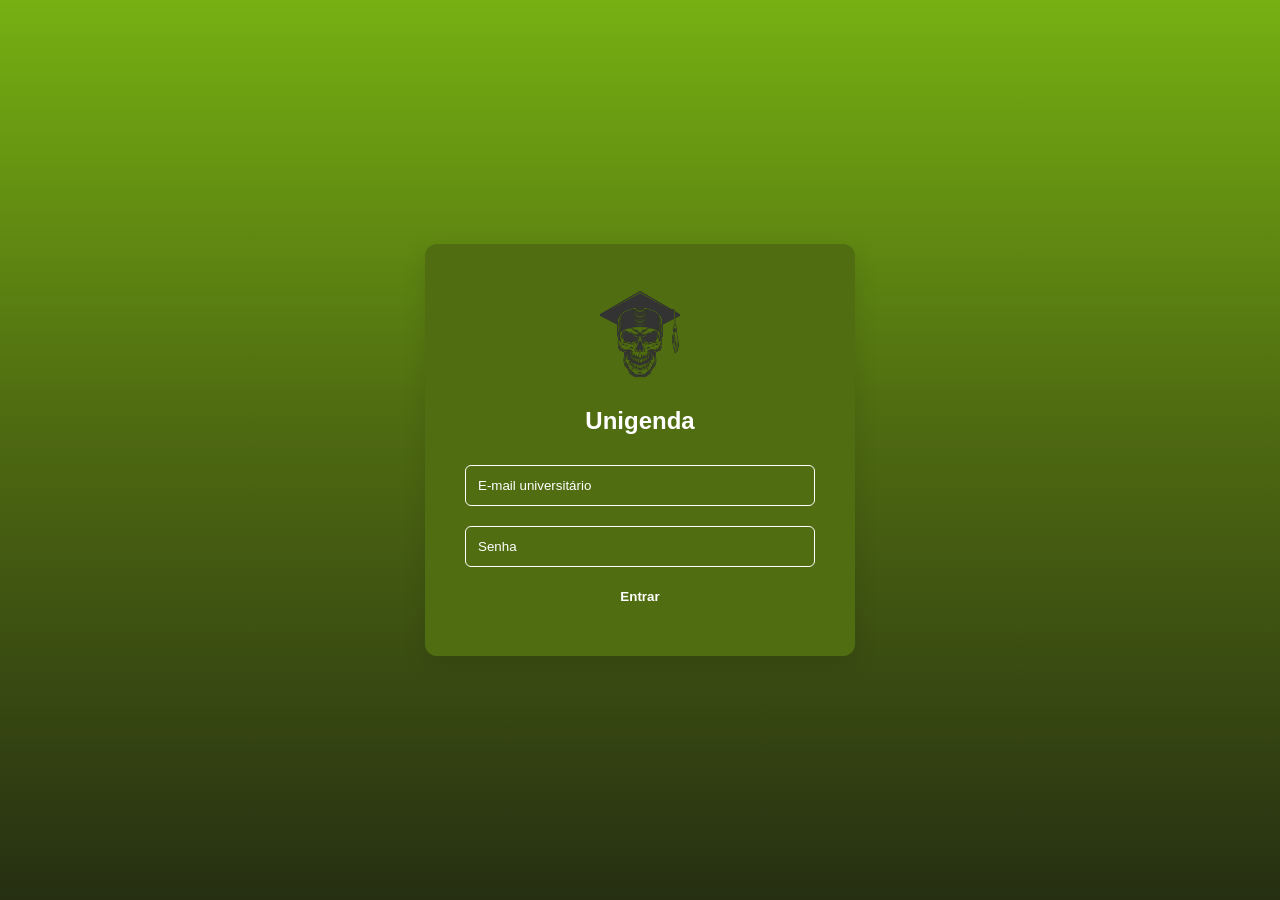
==== index.html @ 752a2f57 "feat: add login page HTML structure" ====
<!DOCTYPE html>
<html lang="pt-br">
<head>
    <meta charset="UTF-8">
    <meta name="viewport" content="width=device-width, initial-scale=1.0">
    <title>UniAgenda - Login</title>
    <link rel="stylesheet" href="css/login.css">
</head>
<body>
    <div class="login-card">
        <div class="banner" >

            <img src="uni.png" alt="Logo da Unigenda" class="logo">
            <h2>Unigenda</h2>
        </div>
        <form id="login-form">
            <input type="email" id="email" placeholder="E-mail universitário" required>
            <input type="password" id="password" placeholder="Senha" required>
            <button type="submit">Entrar</button>
        </form>
    </div>

    <!-- 
    cor primária de fundo
    #506D11
    #262F12 mais escuro
    cor secundaria
    #76b012
    cor quartenaria
    #A1EE12

    -->
    <script src="javascript/login.js"></script>
</body>
</html>
---- css/login.css ----
:root {
    --primary-color: #506D11;
    --secondary-color: #76b012;
    --terciary-color: #262F12;
    --background-gradient: linear-gradient(-0deg, #262F12 0%, #506D11 55%, #76b012 100%);
    --input-border-color: white;
    --input-focus-border-color: #A1EE12;
    --button-border-color: #76b012;
    --button-hover-shadow-color: #A1EE12;
}
.logo {
    width: 100px;
    height: 100px;
}

body {
    font-family: 'Inter', sans-serif;
    background: linear-gradient(-0deg, #262F12 0%, #506D11 55%, #76b012 100%);
    display: flex;
    justify-content: center;
    align-items: center;
    height: 100vh;
    margin: 0;
}

.login-card {
    background: var(--primary-color);
    padding: 2.5rem;
    border-radius: 12px;
    box-shadow: 0 10px 25px rgba(0, 0, 0, 0.1);
    width: 100%;
    max-width: 350px;
    text-align: center;
}

::-webkit-input-placeholder {
    color: white;
}

input {
    width: 100%;
    padding: 12px;
    margin: 10px 0;
    border: 1px solid white;
    border-radius: 6px;
    box-sizing: border-box;
    background-color: transparent;
    color: white;

}
input:hover {
    outline: none;
    border-color: white;
    box-shadow: 0 0 5px white;
    border: white solid 1.5px;
}
input:focus {
    outline: none;
    border-color: var(--input-focus-border-color);
    box-shadow: 0 0 5px var(--input-focus-border-color);
    border: var(--input-focus-border-color) solid 1.5px;
}

input:active {
    border-color: var(--input-focus-border-color);
    box-shadow: 0 0 5px var(--input-focus-border-color);
}

button {
    width: 100%;
    padding: 12px;
    background: transparent;
    color: white;
    border: none;
    border-radius: 6px;
    cursor: pointer;
    font-weight: 600;
    border: var(--text-muted) solid 1px;

}

button:hover {
box-shadow: var(--button-hover-shadow-color) 0px 0px 6px;
border: var(--button-hover-shadow-color) solid 1.5px;
}

button:focus {
    outline: none;
    border-color: var(--input-focus-border-color);
    box-shadow: 0 0 5px var(--input-focus-border-color);
    border: var(--input-focus-border-color) solid 1.5px;
}

h2 {
    color: white;
    margin-bottom: 20px;
}
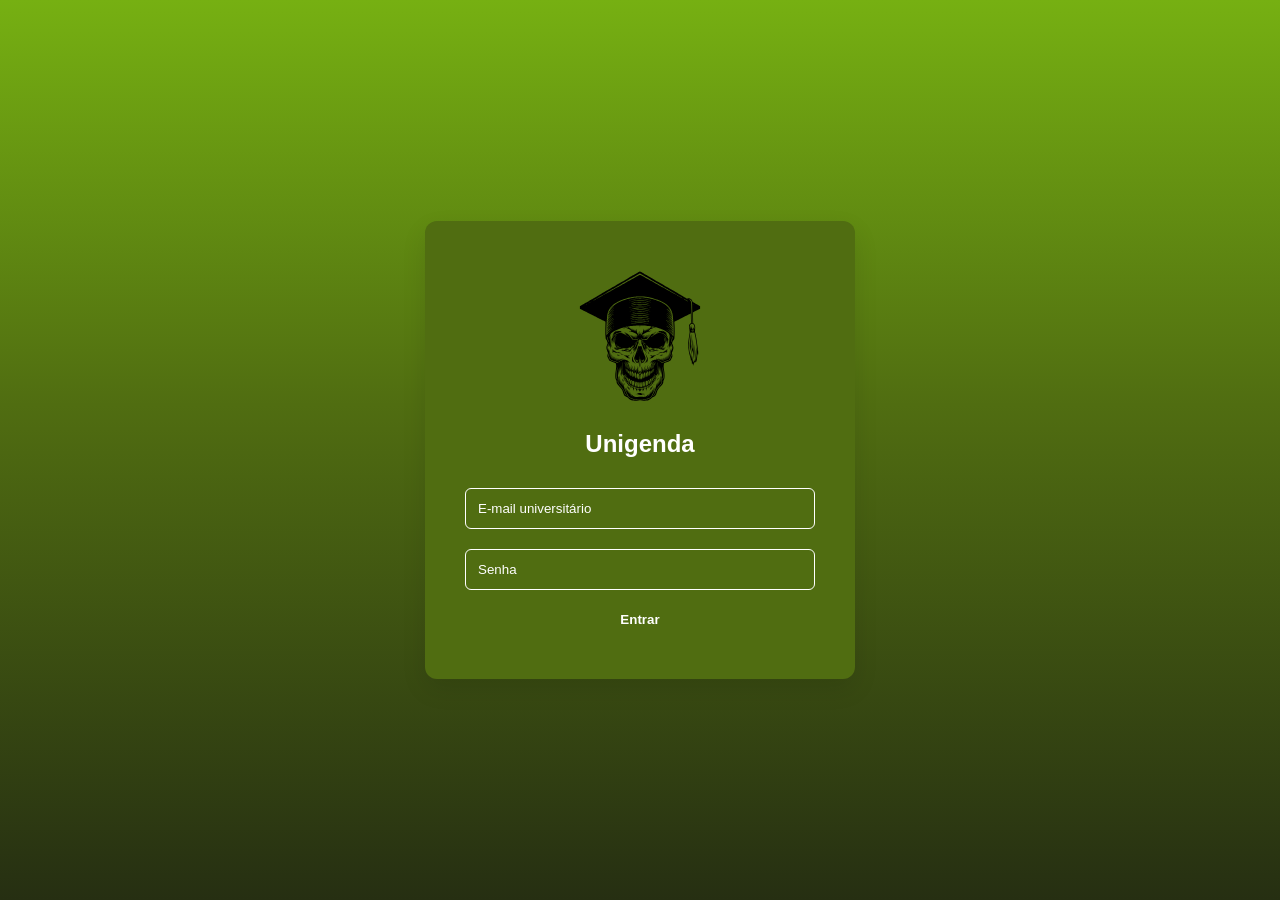
==== commit a4321ef3: "Refactor code structure for improved readability and maintainability" ====
--- a/index.html
+++ b/index.html
@@ -3,19 +3,24 @@
 <head>
     <meta charset="UTF-8">
     <meta name="viewport" content="width=device-width, initial-scale=1.0">
-    <title>UniAgenda - Login</title>
+    <title>Unigenda - Login</title>
     <link rel="stylesheet" href="css/login.css">
 </head>
 <body>
     <div class="login-card">
-        <div class="banner" >
-
-            <img src="uni.png" alt="Logo da Unigenda" class="logo">
-            <h2>Unigenda</h2>
-        </div>
+        
+        <div class="banner">
+    <div class="glitch-wrapper">
+        <img src="uni.svg" alt="Unigenda Logo" class="logo-glitch blue">
+        <img src="uni.svg" alt="Unigenda Logo" class="logo-glitch red">
+        <img src="uni.svg" alt="Unigenda Logo" class="logo-glitch main">
+    </div>
+    <h2>Unigenda</h2>
+</div>
         <form id="login-form">
             <input type="email" id="email" placeholder="E-mail universitário" required>
             <input type="password" id="password" placeholder="Senha" required>
+            
             <button type="submit">Entrar</button>
         </form>
     </div>
@@ -30,6 +35,6 @@
     #A1EE12
 
     -->
-    <script src="javascript/login.js"></script>
+    <script src="Javascript/login.js"></script>
 </body>
 </html>
--- a/css/login.css
+++ b/css/login.css
@@ -94,4 +94,68 @@
 h2 {
     color: white;
     margin-bottom: 20px;
+}
+
+.glitch-wrapper {
+    position: relative;
+    width: 150px; 
+    height: 150px;
+    margin: 0 auto;
+    cursor: pointer; 
+}
+
+.logo-glitch {
+    width: 100%;
+    height: 100%;
+    position: absolute;
+    top: 0;
+    left: 0;
+    transition: transform 0.2s ease; 
+}
+
+.logo-glitch.red,
+.logo-glitch.blue {
+    opacity: 0;
+    z-index: 1;
+
+}
+
+
+.logo-glitch.main {
+    z-index: 3;
+}
+
+
+.glitch-wrapper:hover .logo-glitch.red {
+    opacity: 0.7;
+    animation: glitch-anim-1 0.2s infinite;
+}
+
+.glitch-wrapper:hover .logo-glitch.blue {
+    opacity: 0.7;
+    animation: glitch-anim-2 0.3s infinite;
+}
+
+.glitch-wrapper:hover .logo-glitch.main {
+    animation: glitch-anim-main 0.1s infinite;
+}
+
+@keyframes glitch-anim-1 {
+    0% { transform: translate(0); filter: hue-rotate(0deg); }
+    20% { transform: translate(-10px, 6px); }
+    40% { transform: translate(10px, -6px); }
+    100% { transform: translate(0); }
+}
+
+@keyframes glitch-anim-2 {
+    0% { transform: translate(0); }
+    25% { transform: translate(8px, -4px); }
+    75% { transform: translate(-8px, 4px); }
+    100% { transform: translate(0); }
+}
+
+@keyframes glitch-anim-main {
+    0% { transform: translate(0); }
+    50% { transform: translate(1px, -1px); }
+    100% { transform: translate(0); }
 }
